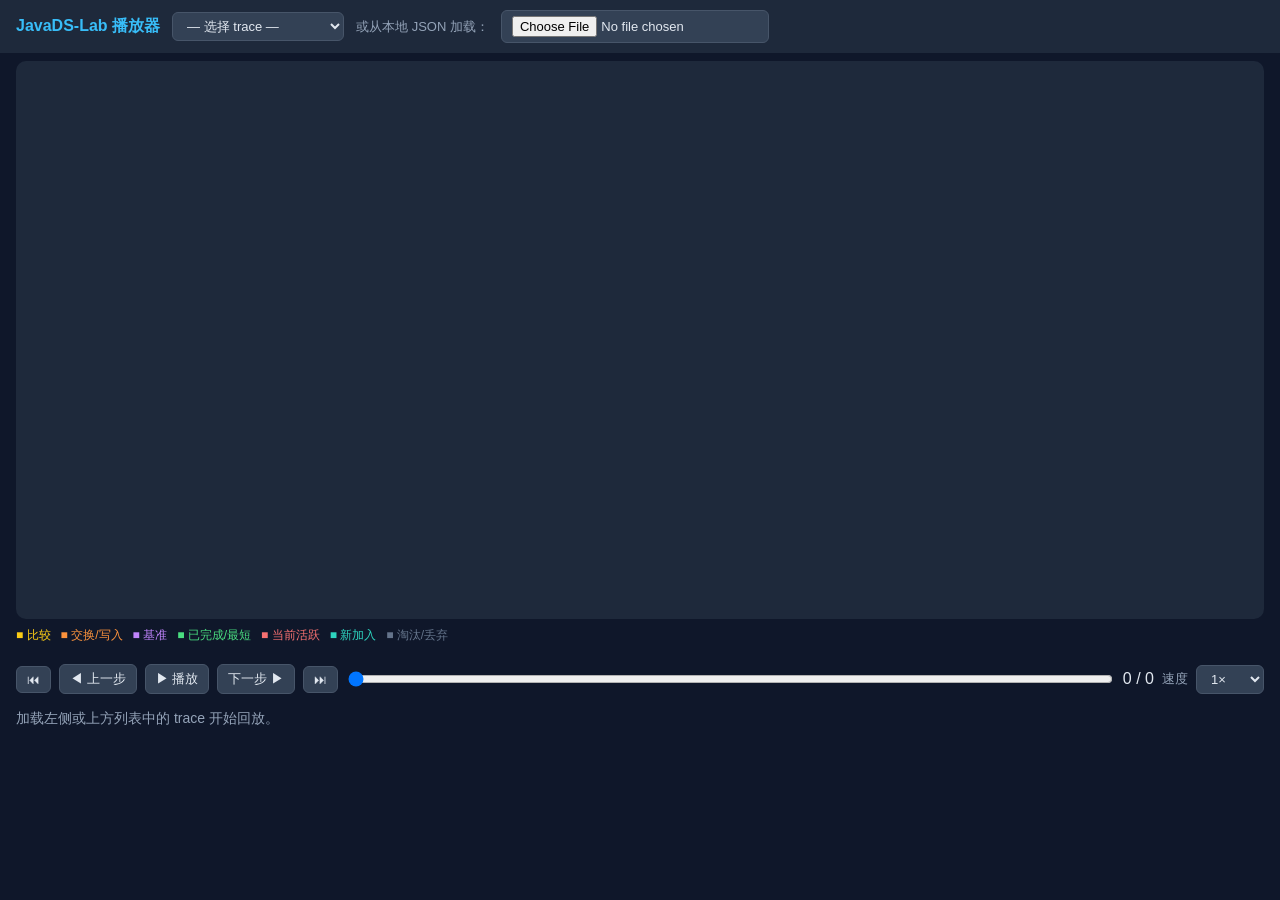
==== web/player.html @ 3fb5e502 "feat(trace+web): 模块二 trace 追踪(34个算法各含trace文件+bundle) + 模块三 HTML/SVG 播放器（浏览器实测34/34渲染通过）" ====
<!DOCTYPE html>
<html lang="zh">
<head>
<meta charset="UTF-8">
<title>JavaDS-Lab 算法可视化播放器</title>
<style>
  :root {
    --bg: #0f172a; --panel: #1e293b; --text: #e2e8f0; --muted: #94a3b8;
    --accent: #38bdf8; --green: #4ade80; --orange: #fb923c; --red: #f87171;
    --yellow: #facc15; --purple: #c084fc; --teal: #2dd4bf;
  }
  * { box-sizing: border-box; }
  body { margin: 0; font-family: "Segoe UI", "Microsoft YaHei", sans-serif; background: var(--bg); color: var(--text); }
  header { display: flex; align-items: center; gap: 12px; padding: 10px 16px; background: var(--panel); flex-wrap: wrap; }
  header h1 { font-size: 16px; margin: 0; color: var(--accent); }
  select, button, input[type=file] { background: #334155; color: var(--text); border: 1px solid #475569; border-radius: 6px; padding: 5px 10px; font-size: 13px; cursor: pointer; }
  button:hover, select:hover { border-color: var(--accent); }
  main { padding: 8px 16px; }
  #stage { width: 100%; height: 62vh; background: var(--panel); border-radius: 10px; }
  svg { width: 100%; height: 100%; }
  .controls { display: flex; align-items: center; gap: 8px; padding: 10px 16px; flex-wrap: wrap; }
  .controls input[type=range] { flex: 1; }
  .stepinfo { min-height: 44px; padding: 6px 16px 14px; font-size: 14px; color: var(--muted); }
  .stepinfo b { color: var(--text); }
  .op-tag { display: inline-block; background: var(--accent); color: #0f172a; font-weight: 600; border-radius: 4px; padding: 1px 8px; margin-right: 8px; }
  .legend { display: flex; gap: 10px; flex-wrap: wrap; padding: 0 16px 10px; font-size: 12px; color: var(--muted); }
  .legend span::before { content: "■ "; }
  .err { color: var(--red); }
</style>
</head>
<body>
<header>
  <h1>JavaDS-Lab 播放器</h1>
  <select id="traceSelect"><option value="">— 选择 trace —</option></select>
  <label style="font-size:13px;color:var(--muted)">或从本地 JSON 加载：</label>
  <input type="file" id="fileInput" accept=".json">
  <span id="status" style="font-size:13px;color:var(--muted)"></span>
</header>

<main><div id="stage"></div></main>

<div class="legend">
  <span style="color:var(--yellow)">比较</span><span style="color:var(--orange)">交换/写入</span>
  <span style="color:var(--purple)">基准</span><span style="color:var(--green)">已完成/最短</span>
  <span style="color:var(--red)">当前活跃</span><span style="color:var(--teal)">新加入</span>
  <span style="color:#64748b">淘汰/丢弃</span>
</div>

<div class="controls">
  <button id="btnFirst" title="回到开头">⏮</button>
  <button id="btnPrev" title="上一步（回退）">◀ 上一步</button>
  <button id="btnPlay" title="自动播放/暂停">▶ 播放</button>
  <button id="btnNext" title="下一步（单步）">下一步 ▶</button>
  <button id="btnLast" title="跳到最后">⏭</button>
  <input type="range" id="slider" min="0" max="0" value="0">
  <span id="stepLabel">0 / 0</span>
  <label style="font-size:13px;color:var(--muted)">速度</label>
  <select id="speed">
    <option value="2000">0.5×</option>
    <option value="1000" selected>1×</option>
    <option value="500">2×</option>
    <option value="250">4×</option>
  </select>
</div>

<div class="stepinfo" id="stepInfo">加载左侧或上方列表中的 trace 开始回放。</div>

<script src="traces-bundle.js"></script>
<script>
"use strict";
/* ================= 数据源 ================= */
const TRACE_INDEX = [];       // [{name, loader}]
const data = { trace: null, name: "", idx: 0, timer: null };

(function buildIndex() {
  const sel = document.getElementById("traceSelect");
  const add = (name, loader) => {
    TRACE_INDEX.push({ name, loader });
    const o = document.createElement("option");
    o.value = name; o.textContent = name;
    sel.appendChild(o);
  };
  if (window.TRACE_BUNDLE) {
    for (const name of Object.keys(window.TRACE_BUNDLE)) add(name, () => window.TRACE_BUNDLE[name]);
  } else if (location.protocol.startsWith("http")) {
    // 无 bundle 时从 ../trace/manifest.json 发现
    fetch("../trace/manifest.json").then(r => r.json()).then(names => {
      for (const n of names) add(n, async () => await (await fetch("../trace/" + n + ".json")).json());
    });
  }
  sel.addEventListener("change", () => loadTrace(sel.value));
  document.getElementById("fileInput").addEventListener("change", async e => {
    const f = e.target.files[0];
    if (!f) return;
    const obj = JSON.parse(await f.text());
    setTrace(obj, f.name.replace(/\.json$/, ""));
  });
})();

/* ================= 状态标记颜色 ================= */
const MARK = {
  cmp: "#facc15", swap: "#fb923c", pivot: "#c084fc", sorted: "#4ade80",
  active: "#f87171", frontier: "#2dd4bf", settled: "#4ade80", visited: "#60a5fa",
  discover: "#2dd4bf", discard: "#64748b", unknown: "#334155",
  occupied: "#3b4b63", H: "#f87171", T: "#2dd4bf", root: "#c084fc",
  R: "#f87171", B: "#334155", end: "#4ade80", inStack: "#facc15",
  todo: "#334155", inProgress: "#facc15", done: "#4ade80",
  inTree: "#4ade80", joining: "#2dd4bf", improving: "#2dd4bf",
  released: "#2dd4bf", "sorted,": "#4ade80"
};
function markColor(s) { return s && (MARK[String(s).split(",")[0]] || "#3b4b63"); }

/* ================= 主渲染 ================= */
const svgNS = "http://www.w3.org/2000/svg";
function el(tag, attrs, text) {
  const e = document.createElementNS(svgNS, tag);
  for (const k in (attrs || {})) e.setAttribute(k, attrs[k]);
  if (text !== undefined) e.textContent = text;
  return e;
}

function render(snapshot, hl) {
  const stage = document.getElementById("stage");
  stage.innerHTML = "";
  const svg = el("svg", { viewBox: "0 0 900 480", preserveAspectRatio: "xMidYMid meet" });
  stage.appendChild(svg);
  if (!snapshot) { svg.appendChild(el("text", { x: 450, y: 240, fill: "#94a3b8", "text-anchor": "middle" }, "无快照")); return; }
  switch (snapshot.kind) {
    case "array": renderArray(svg, snapshot, hl); break;
    case "linked": renderLinked(svg, snapshot); break;
    case "hash": renderHash(svg, snapshot); break;
    case "heap": renderHeap(svg, snapshot); break;
    case "tree": renderTree(svg, snapshot); break;
    case "graph": renderGraph(svg, snapshot, hl); break;
    case "matrix": renderMatrix(svg, snapshot); break;
    case "uf": renderUF(svg, snapshot); break;
    case "monostack": renderMonoStack(svg, snapshot); break;
    default:
      svg.appendChild(el("text", { x: 450, y: 240, fill: "#f87171", "text-anchor": "middle" }, "未知快照类型: " + snapshot.kind));
  }
}

function label(svg, text, x = 450, y = 26) {
  svg.appendChild(el("text", { x, y, fill: "#94a3b8", "text-anchor": "middle", "font-size": 15 }, text ?? ""));
}

function drawCell(svg, x, y, w, h, v, s) {
  svg.appendChild(el("rect", { x, y, width: w, height: h, rx: 5,
    fill: markColor(s) || "#e2e8f0", stroke: s ? "#0f172a" : "#475569", "stroke-width": s ? 2 : 1 }));
  svg.appendChild(el("text", { x: x + w / 2, y: y + h / 2 + 5, "text-anchor": "middle",
    "font-size": 14, fill: s && s !== "unknown" ? "#0f172a" : "#0f172a" }, String(v)));
}

function renderArray(svg, snap, hl) {
  label(svg, snap.label);
  const cells = snap.cells || [];
  const n = cells.length, w = Math.min(70, 840 / Math.max(n, 1)), h = 44;
  const total = n * w, x0 = Math.max(30, (900 - total) / 2), y0 = 210;
  cells.forEach((c, i) => {
    let s = c.s;
    if (hl && hl.cell === i) s = "active";
    drawCell(svg, x0 + i * w, y0, w - 4, h, c.v, s);
    svg.appendChild(el("text", { x: x0 + i * w + (w - 4) / 2, y: y0 + h + 16, "text-anchor": "middle", "font-size": 10, fill: "#64748b" }, i));
  });
}

function renderLinked(svg, snap) {
  label(svg, "链表（→ 为 next 指针）");
  const nodes = snap.nodes || [];
  const n = nodes.length, w = Math.min(90, 800 / Math.max(n, 1)), h = 44, y0 = 218;
  const x0 = Math.max(20, (900 - n * w - 60) / 2);
  svg.appendChild(el("text", { x: x0 - 12, y: y0 + h / 2 + 5, "text-anchor": "end", "font-size": 13, fill: "#94a3b8" }, "head"));
  nodes.forEach((c, i) => {
    drawCell(svg, x0 + i * w, y0, w - 14, h, c.v, c.s);
    if (i < n - 1) arrow(svg, x0 + i * w + (w - 14), y0 + h / 2, x0 + (i + 1) * w, y0 + h / 2);
  });
  arrow(svg, x0 + (n - 1) * w + (w - 14), y0 + h / 2, x0 + n * w - 8, y0 + h / 2);
  svg.appendChild(el("text", { x: x0 + n * w + 2, y: y0 + h / 2 + 5, "font-size": 13, fill: "#94a3b8" }, "∅"));
}

function arrow(svg, x1, y1, x2, y2, color, marker) {
  const id = "arr" + Math.random().toString(36).slice(2, 7);
  const defs = el("defs");
  const m = el("marker", { id, markerWidth: 8, markerHeight: 8, refX: 7, refY: 4, orient: "auto" });
  m.appendChild(el("path", { d: "M0,0 L8,4 L0,8 z", fill: color || "#94a3b8" }));
  defs.appendChild(m);
  svg.appendChild(defs);
  svg.appendChild(el("line", { x1, y1, x2: x2 - 2, y2, stroke: color || "#94a3b8", "stroke-width": 1.6, "marker-end": `url(#${id})` }));
}

function renderHash(svg, snap) {
  label(svg, `哈希表  size=${snap.size}  capacity=${snap.capacity}`);
  const buckets = snap.buckets || [];
  const rowH = Math.min(34, 400 / buckets.length), w = 640, x0 = 130, y0 = 60;
  buckets.forEach((chain, b) => {
    const y = y0 + b * rowH;
    svg.appendChild(el("rect", { x: x0, y: y + 2, width: 56, height: rowH - 5, rx: 4, fill: "#334155" }));
    svg.appendChild(el("text", { x: x0 + 28, y: y + rowH / 2, "text-anchor": "middle", "font-size": 11, fill: "#94a3b8" }, "bucket " + b));
    let cx = x0 + 66;
    (chain || []).forEach(e => {
      const txt = e.v === null || e.v === undefined ? `${e.k}` : `${e.k}:${e.v}`;
      const wBox = Math.min(150, 14 + txt.length * 9);
      svg.appendChild(el("rect", { x: cx, y: y + 2, width: wBox, height: rowH - 5, rx: 4, fill: "#e2e8f0" }));
      svg.appendChild(el("text", { x: cx + wBox / 2, y: y + rowH / 2, "text-anchor": "middle", "font-size": 11, fill: "#0f172a" }, txt));
      cx += wBox + 14;
      arrow(svg, cx - 14, y + rowH / 2, cx - 2, y + rowH / 2);
      if (cx > 860) { svg.appendChild(el("text", { x: cx, y: y + rowH / 2, "font-size": 11, fill: "#f87171" }, "…")); return; }
    });
  });
}

function renderHeap(svg, snap) {
  label(svg, `堆（完全二叉树，size=${snap.size}）`);
  const cells = (snap.cells || []).slice(0, snap.size);
  const depth = Math.ceil(Math.log2(cells.length + 1)) || 1;
  const draw = (i, x, y, span) => {
    if (i >= cells.length) return;
    drawCell(svg, x - 21, y, 42, 34, cells[i].v, cells[i].s);
    if (i > 0) {
      const pi = (i - 1) >> 1;
      // 连线由父节点画，这里跳过
    }
    const yChild = y + 62;
    if (2 * i + 1 < cells.length) {
      svg.appendChild(el("line", { x1: x, y1: y + 34, x2: x - span / 2, y2: yChild, stroke: "#475569" }));
      draw(2 * i + 1, x - span / 2, yChild, span / 2);
    }
    if (2 * i + 2 < cells.length) {
      svg.appendChild(el("line", { x1: x, y1: y + 34, x2: x + span / 2, y2: yChild, stroke: "#475569" }));
      draw(2 * i + 2, x + span / 2, yChild, span / 2);
    }
  };
  draw(0, 450, 50, 380);
}

function renderTree(svg, snap) {
  label(svg, snap.label);
  const root = snap.root;
  if (!root) { svg.appendChild(el("text", { x: 450, y: 240, "text-anchor": "middle", fill: "#94a3b8" }, "空树")); return; }
  // 中序位置定 x，深度定 y
  let leafX = 0; const pos = new Map();
  (function assign(n, depth) {
    if (!n) return 0;
    const kids = n.c || [];
    let x;
    if (kids.filter(Boolean).length === 0) { x = leafX++; }
    else {
      const xs = kids.filter(Boolean).map(k => assign(k, depth + 1));
      x = (xs[0] + xs[xs.length - 1]) / 2;
    }
    pos.set(n, { x, depth });
    return x;
  })(root, 0);
  const W = 840, x0 = 30, yGap = Math.min(78, 380 / (Math.max(1, [...pos.values()].reduce((m, p) => Math.max(m, p.depth), 0)) + 1));
  const px = n => x0 + (pos.get(n).x + 0.5) * (W / Math.max(leafX, 1));
  const py = n => 46 + pos.get(n).depth * yGap;
  (function edges(n) {
    if (!n) return;
    for (const k of (n.c || [])) if (k) { svg.appendChild(el("line", { x1: px(n), y1: py(n) + 18, x2: px(k), y2: py(k) - 4, stroke: "#475569" })); edges(k); }
  })(root);
  (function nodes(n) {
    if (!n) return;
    const isRB = n.color === "R" || n.color === "B";
    const keys = (n.keys || []).join(" ");
    const wBox = Math.max(40, 16 + keys.length * 9), hBox = 26;
    const fill = isRB ? (n.color === "R" ? "#f87171" : "#475569") : markColor(n.color) || "#e2e8f0";
    svg.appendChild(el("rect", { x: px(n) - wBox / 2, y: py(n) - 4, width: wBox, height: hBox, rx: isRB ? 4 : 10,
      fill, stroke: n.hl ? "#f87171" : "#0f172a", "stroke-width": n.hl ? 3 : 1 }));
    svg.appendChild(el("text", { x: px(n), y: py(n) + 13, "text-anchor": "middle", "font-size": 12,
      fill: isRB && n.color === "B" ? "#e2e8f0" : "#0f172a" }, keys));
    if (n.color === "end") svg.appendChild(el("text", { x: px(n), y: py(n) - 8, "text-anchor": "middle", "font-size": 9, fill: "#4ade80" }, "end"));
    for (const k of (n.c || [])) nodes(k);
  })(root);
  // Trie / B树 孩子可能带 ch 标记
}

function renderGraph(svg, snap, hl) {
  label(svg, `图  n=${snap.n}  ${snap.directed ? "有向" : "无向"}`);
  const nodes = snap.nodes || [], edges = snap.edges || [];
  const edgeHl = hl && hl.edge ? (Array.isArray(hl.edge) ? hl.edge.join(",") : String(hl.edge)) : null;
  edges.forEach(e => {
    const a = nodes[e.u], b = nodes[e.v];
    if (!a || !b) return;
    const isHl = edgeHl && (edgeHl === `${e.u},${e.v}` || edgeHl === `${e.v},${e.u}`);
    if (snap.directed) arrow(svg, a.x, a.y, b.x, b.y, isHl ? "#f87171" : "#475569");
    else svg.appendChild(el("line", { x1: a.x, y1: a.y, x2: b.x, y2: b.y, stroke: isHl ? "#f87171" : "#475569", "stroke-width": isHl ? 3 : 1.4 }));
    if (e.w !== undefined && e.w !== 1) {
      svg.appendChild(el("text", { x: (a.x + b.x) / 2 + 6, y: (a.y + b.y) / 2 - 6, "font-size": 11, fill: isHl ? "#f87171" : "#94a3b8" }, e.w));
    }
  });
  nodes.forEach((nd, i) => {
    const r = 20;
    svg.appendChild(el("circle", { cx: nd.x, cy: nd.y, r, fill: markColor(nd.s) || "#e2e8f0", stroke: "#0f172a" }));
    svg.appendChild(el("text", { x: nd.x, y: nd.y + 5, "text-anchor": "middle", "font-size": 13,
      fill: ["visited", "active", "settled", "inProgress"].includes(nd.s) ? "#0f172a" : "#0f172a" }, nd.label));
    if (snap.dist) {
      const d = snap.dist[i];
      svg.appendChild(el("text", { x: nd.x, y: nd.y - r - 6, "text-anchor": "middle", "font-size": 12, fill: "#38bdf8" }, "d=" + d));
    }
  });
}

function renderMatrix(svg, snap) {
  label(svg, snap.label);
  const rows = snap.rows || [];
  const cw = Math.min(58, 820 / Math.max(...rows.map(r => r.length), 1));
  const ch = Math.min(40, 380 / rows.length);
  const x0 = (900 - rows[0].length * cw) / 2, y0 = Math.max(40, (480 - rows.length * ch) / 2);
  rows.forEach((row, i) => row.forEach((c, j) => {
    drawCell(svg, x0 + j * cw, y0 + i * ch, cw - 3, ch - 3, c.v, c.s);
  }));
  svg.appendChild(el("text", { x: x0 - 10, y: y0 - 8, "font-size": 11, fill: "#64748b" }, "行=i 列=j"));
}

function renderUF(svg, snap) {
  label(svg, "并查集 parent 数组（含自身者为根）");
  const parent = snap.parent || [], aux = snap.aux || [];
  const n = parent.length, w = Math.min(66, 840 / n), h = 40, y0 = 170;
  const x0 = (900 - n * w) / 2;
  parent.forEach((c, i) => {
    drawCell(svg, x0 + i * w, y0, w - 4, h, c.v, c.s);
    svg.appendChild(el("text", { x: x0 + i * w + (w - 4) / 2, y: y0 - 8, "text-anchor": "middle", "font-size": 10, fill: "#64748b" }, i));
    if (aux[i]) svg.appendChild(el("text", { x: x0 + i * w + (w - 4) / 2, y: y0 + h + 16, "text-anchor": "middle", "font-size": 10, fill: "#38bdf8" }, aux[i].v));
    // parent 指针箭头
    if (c.v !== i && c.v >= 0 && c.v < n) {
      const from = x0 + i * w + (w - 4) / 2, to = x0 + c.v * w + (w - 4) / 2;
      arrow(svg, from, y0 + h + 26, to, y0 + h + 26, "#475569");
    }
  });
  svg.appendChild(el("text", { x: 450, y: y0 + h + 52, "text-anchor": "middle", "font-size": 11, fill: "#64748b" }, "下方蓝色为 size/rank；箭头指向父节点"));
}

function renderMonoStack(svg, snap) {
  if (snap.text !== undefined) { renderKMP(svg, snap); return; }
  label(svg, "单调栈（数组 + 栈内容 + 结果）");
  if (snap.array) { snap.array.label = "数组"; renderArray(svg, snap.array, null); }
  if (snap.res) {
    const cells = snap.res.cells || [];
    const w = Math.min(70, 840 / Math.max(cells.length, 1)), y0 = 320;
    const x0 = (900 - cells.length * w) / 2;
    svg.appendChild(el("text", { x: 60, y: y0 + 22, "font-size": 12, fill: "#94a3b8" }, "res"));
    cells.forEach((c, i) => drawCell(svg, x0 + i * w, y0, w - 4, 40, c.v, c.s));
  }
  if (snap.stack && snap.stack.length) {
    svg.appendChild(el("text", { x: 450, y: 410, "text-anchor": "middle", "font-size": 13, fill: "#facc15" },
      "栈（底→顶）: " + snap.stack.map(c => `[${c.v}]`).join(" ")));
  }
}

function renderKMP(svg, snap) {
  label(svg, "KMP：主串指针 i，模式串指针 j");
  const rows = [["主串", snap.text], ["模式串", snap.pattern]];
  let y = 80;
  rows.forEach(([name, arr]) => {
    svg.appendChild(el("text", { x: 90, y: y + 24, "text-anchor": "end", "font-size": 13, fill: "#94a3b8" }, name));
    const cells = (arr && arr.cells) || [];
    cells.forEach((c, i) => drawCell(svg, 110 + i * 46, y, 42, 40, c.v, c.s));
    y += 70;
  });
  if (snap.next) {
    svg.appendChild(el("text", { x: 90, y: y + 24, "text-anchor": "end", "font-size": 13, fill: "#94a3b8" }, "next"));
    (snap.next.cells || []).forEach((c, i) => drawCell(svg, 110 + i * 46, y, 42, 32, c.v, null));
  }
  svg.appendChild(el("text", { x: 450, y: 380, "text-anchor": "middle", "font-size": 16, fill: "#38bdf8" },
    `i = ${snap.i}   j = ${snap.j}`));
}

/* ================= 播放控制 ================= */
function setTrace(traceObj, name) {
  if (!traceObj || !traceObj.steps) { setStatus("无效的 trace 文件", true); return; }
  data.trace = traceObj; data.name = name; data.idx = -1;
  const slider = document.getElementById("slider");
  slider.max = traceObj.steps.length - 1; slider.value = 0;
  goto(-1);
  setStatus(`已加载 “${name}”：${traceObj.steps.length} 步，类型 ${traceObj.meta && traceObj.meta.kind}`);
}

function loadTrace(name) {
  const entry = TRACE_INDEX.find(t => t.name === name);
  if (!entry) return;
  stop();
  Promise.resolve(entry.loader()).then(obj => setTrace(obj, name)).catch(e => setStatus("加载失败: " + e.message, true));
}

function goto(i) {
  if (!data.trace) return;
  data.idx = Math.max(-1, Math.min(data.trace.steps.length - 1, i));
  const steps = data.trace.steps;
  const snap = data.idx < 0 ? steps[0].before : steps[data.idx].after;
  const step = data.idx < 0 ? null : steps[data.idx];
  render(snap, step ? step.hl : null);
  document.getElementById("slider").value = data.idx;
  document.getElementById("stepLabel").textContent = `${data.idx + 1} / ${steps.length}`;
  const info = document.getElementById("stepInfo");
  if (!step) {
    info.innerHTML = `<b>初始状态</b>（按“下一步”开始）${data.trace.meta && data.trace.meta.title ? " — " + data.trace.meta.title : ""}`;
  } else {
    const args = step.args ? Object.entries(step.args).map(([k, v]) => `${k}=${JSON.stringify(v)}`).join("  ") : "";
    info.innerHTML = `<span class="op-tag">${step.op}</span><b>${args}</b>${step.note ? "　— " + step.note : ""}`;
  }
}

function stop() {
  if (data.timer) { clearInterval(data.timer); data.timer = null; }
  document.getElementById("btnPlay").textContent = "▶ 播放";
}
function togglePlay() {
  if (data.timer) { stop(); return; }
  if (!data.trace) return;
  if (data.idx >= data.trace.steps.length - 1) goto(-1);
  const speed = parseInt(document.getElementById("speed").value, 10);
  data.timer = setInterval(() => {
    if (data.idx >= data.trace.steps.length - 1) stop();
    else goto(data.idx + 1);
  }, speed);
  document.getElementById("btnPlay").textContent = "⏸ 暂停";
}

function setStatus(msg, isErr) {
  const s = document.getElementById("status");
  s.textContent = msg;
  s.className = isErr ? "err" : "";
}

document.getElementById("btnFirst").onclick = () => { stop(); goto(-1); };
document.getElementById("btnPrev").onclick = () => { stop(); goto(data.idx - 1); };
document.getElementById("btnNext").onclick = () => { stop(); goto(data.idx + 1); };
document.getElementById("btnLast").onclick = () => { stop(); goto(data.trace ? data.trace.steps.length - 1 : -1); };
document.getElementById("btnPlay").onclick = togglePlay;
document.getElementById("slider").addEventListener("input", e => { stop(); goto(parseInt(e.target.value, 10)); });
document.addEventListener("keydown", e => {
  if (e.key === "ArrowRight") { stop(); goto(data.idx + 1); }
  if (e.key === "ArrowLeft") { stop(); goto(data.idx - 1); }
  if (e.key === " ") { e.preventDefault(); togglePlay(); }
});

/* 测试钩子：浏览器自动化验证用 */
window.__player = {
  traceNames: () => TRACE_INDEX.map(t => t.name),
  load: name => { loadTrace(name); },
  goto: i => goto(i),
  current: () => ({ name: data.name, idx: data.idx, total: data.trace ? data.trace.steps.length : 0, svgChildren: document.querySelector("#stage svg") ? document.querySelector("#stage svg").childElementCount : 0 }),
  lastError: null
};
window.addEventListener("error", e => { window.__player.lastError = String(e.message); });
</script>
</body>
</html>
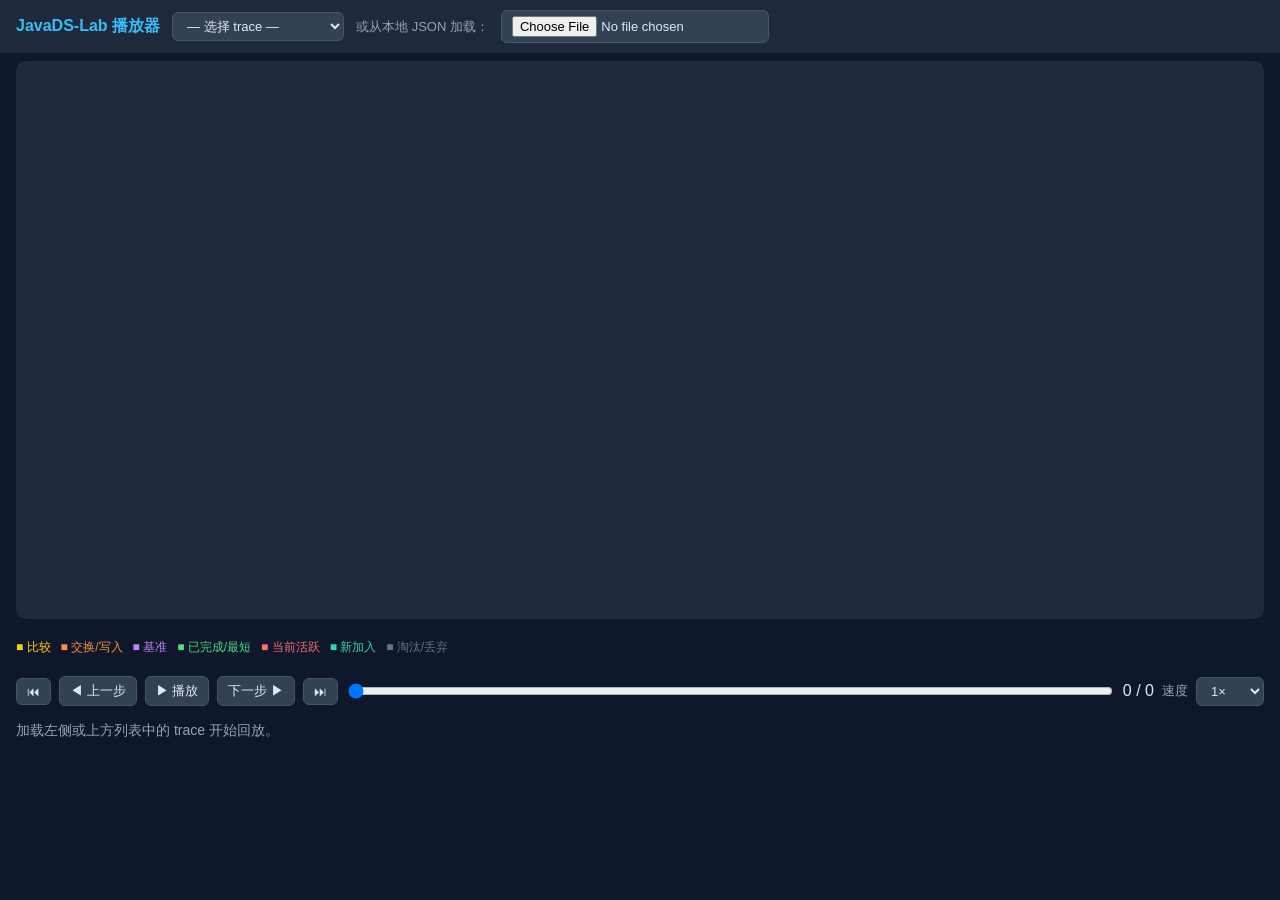
==== commit 8640c8fd: "feat: 播放器缩略图导航 + 错题本命令行界面 功能A 缩略图导航（web/player.html）： - 抽出 renderInto() 供主画面与缩略图共用同一 SVG 渲染器 - 每次加载 " ====
--- a/web/player.html
+++ b/web/player.html
@@ -26,6 +26,14 @@
   .legend { display: flex; gap: 10px; flex-wrap: wrap; padding: 0 16px 10px; font-size: 12px; color: var(--muted); }
   .legend span::before { content: "■ "; }
   .err { color: var(--red); }
+  .thumbs { display: flex; gap: 6px; padding: 4px 16px 8px; overflow-x: auto; }
+  .thumb { flex: 0 0 auto; width: 112px; height: 64px; border: 2px solid #334155; border-radius: 6px;
+           overflow: hidden; cursor: pointer; position: relative; background: var(--panel); }
+  .thumb:hover { border-color: var(--accent); }
+  .thumb.active { border-color: var(--orange); box-shadow: 0 0 6px rgba(251, 146, 60, .5); }
+  .thumb svg { width: 100%; height: 100%; display: block; pointer-events: none; }
+  .thumb span { position: absolute; left: 4px; bottom: 1px; font-size: 10px; color: var(--muted);
+                background: rgba(15, 23, 42, .75); border-radius: 3px; padding: 0 3px; }
 </style>
 </head>
 <body>
@@ -38,6 +46,8 @@
 </header>
 
 <main><div id="stage"></div></main>
+
+<div class="thumbs" id="thumbs"></div>
 
 <div class="legend">
   <span style="color:var(--yellow)">比较</span><span style="color:var(--orange)">交换/写入</span>
@@ -124,6 +134,11 @@
   stage.innerHTML = "";
   const svg = el("svg", { viewBox: "0 0 900 480", preserveAspectRatio: "xMidYMid meet" });
   stage.appendChild(svg);
+  renderInto(svg, snapshot, hl);
+}
+
+/* 把快照画进任意 SVG（主画面与缩略图共用同一渲染器） */
+function renderInto(svg, snapshot, hl) {
   if (!snapshot) { svg.appendChild(el("text", { x: 450, y: 240, fill: "#94a3b8", "text-anchor": "middle" }, "无快照")); return; }
   switch (snapshot.kind) {
     case "array": renderArray(svg, snapshot, hl); break;
@@ -365,12 +380,52 @@
     `i = ${snap.i}   j = ${snap.j}`));
 }
 
+/* ================= 缩略图导航 ================= */
+/* 均匀采样 min(10, N) 帧（含首尾），每帧用主渲染器画进小 SVG；点击跳步、高亮跟随 */
+function buildThumbs() {
+  const bar = document.getElementById("thumbs");
+  bar.innerHTML = "";
+  data.thumbs = [];
+  if (!data.trace) return;
+  const N = data.trace.steps.length;
+  const K = Math.min(10, N);
+  for (let k = 0; k < K; k++) {
+    const stepIdx = Math.round(k * (N - 1) / Math.max(K - 1, 1));
+    const snap = stepIdx <= 0 ? data.trace.steps[0].before : data.trace.steps[stepIdx].after;
+    const d = document.createElement("div");
+    d.className = "thumb";
+    d.title = "第 " + (stepIdx + 1) + " 步" + (data.trace.steps[stepIdx] ? "：" + data.trace.steps[stepIdx].op : "");
+    const s = el("svg", { viewBox: "0 0 900 480", preserveAspectRatio: "xMidYMid meet" });
+    renderInto(s, snap, null);
+    d.appendChild(s);
+    const lbl = document.createElement("span");
+    lbl.textContent = "#" + (stepIdx + 1);
+    d.appendChild(lbl);
+    d.addEventListener("click", () => { stop(); goto(stepIdx); });
+    bar.appendChild(d);
+    data.thumbs.push({ stepIdx, el: d });
+  }
+  updateThumbs();
+}
+
+function updateThumbs() {
+  if (!data.thumbs) return;
+  const cur = data.idx;
+  let best = null;
+  for (const t of data.thumbs) {
+    t.el.classList.remove("active");
+    if (cur >= 0 && (best === null || Math.abs(t.stepIdx - cur) < Math.abs(best.stepIdx - cur))) best = t;
+  }
+  if (best) best.el.classList.add("active");
+}
+
 /* ================= 播放控制 ================= */
 function setTrace(traceObj, name) {
   if (!traceObj || !traceObj.steps) { setStatus("无效的 trace 文件", true); return; }
   data.trace = traceObj; data.name = name; data.idx = -1;
   const slider = document.getElementById("slider");
   slider.max = traceObj.steps.length - 1; slider.value = 0;
+  buildThumbs();
   goto(-1);
   setStatus(`已加载 “${name}”：${traceObj.steps.length} 步，类型 ${traceObj.meta && traceObj.meta.kind}`);
 }
@@ -398,6 +453,7 @@
     const args = step.args ? Object.entries(step.args).map(([k, v]) => `${k}=${JSON.stringify(v)}`).join("  ") : "";
     info.innerHTML = `<span class="op-tag">${step.op}</span><b>${args}</b>${step.note ? "　— " + step.note : ""}`;
   }
+  updateThumbs();
 }
 
 function stop() {
@@ -439,7 +495,17 @@
   traceNames: () => TRACE_INDEX.map(t => t.name),
   load: name => { loadTrace(name); },
   goto: i => goto(i),
-  current: () => ({ name: data.name, idx: data.idx, total: data.trace ? data.trace.steps.length : 0, svgChildren: document.querySelector("#stage svg") ? document.querySelector("#stage svg").childElementCount : 0 }),
+  current: () => ({
+    name: data.name, idx: data.idx, total: data.trace ? data.trace.steps.length : 0,
+    svgChildren: document.querySelector("#stage svg") ? document.querySelector("#stage svg").childElementCount : 0,
+    thumbCount: data.thumbs ? data.thumbs.length : 0,
+    thumbSvgs: document.querySelectorAll("#thumbs .thumb svg").length,
+    activeThumbStep: (() => {
+      const a = document.querySelector("#thumbs .thumb.active span");
+      return a ? a.textContent : null;
+    })()
+  }),
+  clickThumb: i => { const t = document.querySelectorAll("#thumbs .thumb")[i]; if (t) t.click(); },
   lastError: null
 };
 window.addEventListener("error", e => { window.__player.lastError = String(e.message); });
